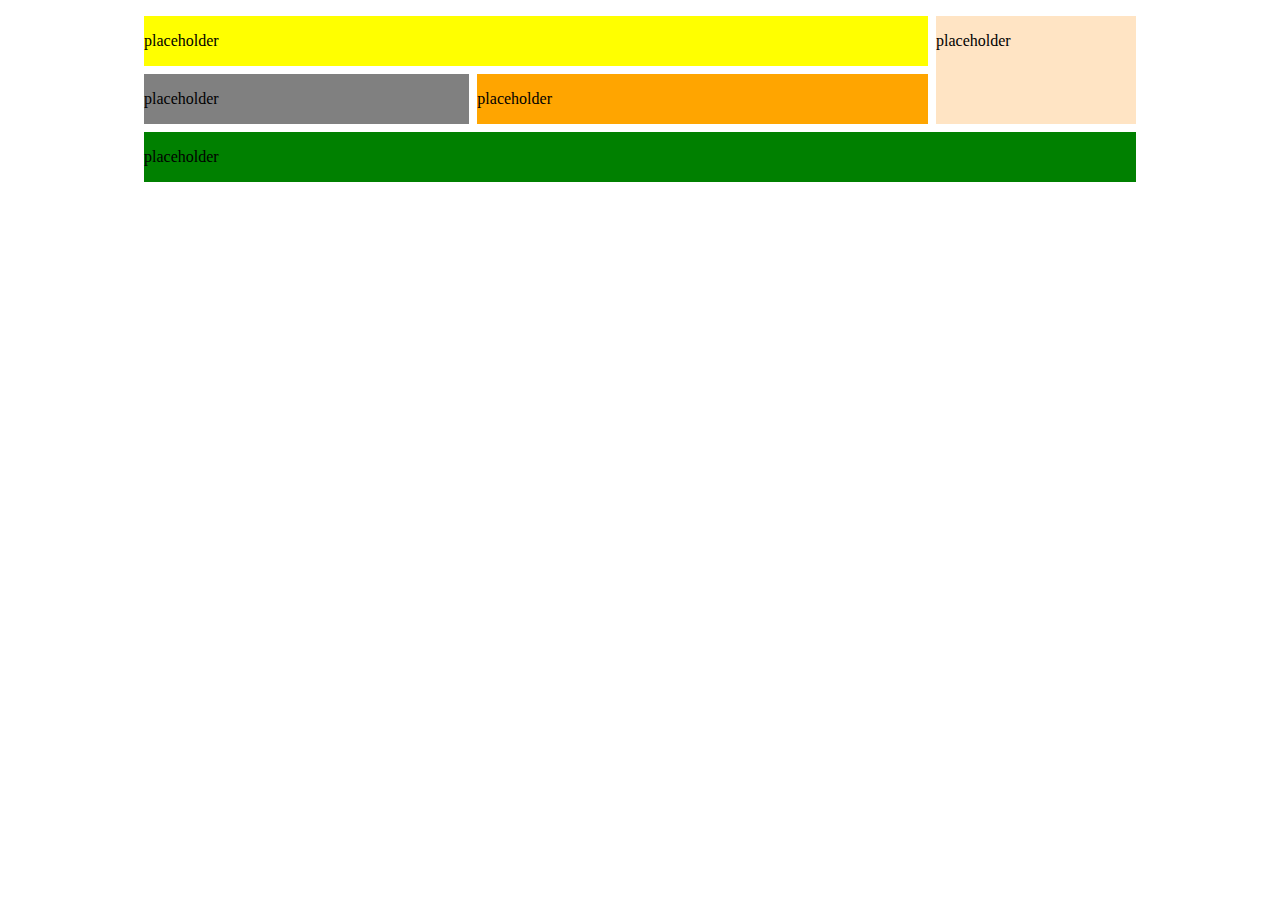
==== index.html @ f7c1da63 "Add files via upload" ====
<!DOCTYPE html>
<html lang="en">

<head>
    <meta charset="utf-8">
    <title>xxxxxxxxxxxxxxxxxxxxx</title>
    <meta name="viewport" content="width=device-width, initial-scale=1, maximum-scale=1">
	<meta name="author" content="xxxxxxxxxxxxxxxxxxxxxx">
	<meta name="description" content="xxxxxxxxxxxxxxxxxxxxxxx">
	<meta name="keywords" content="xxxxxxxxxxxxxxxxxxxxxxx">
    <link rel="stylesheet" href="styles/styles.css">
</head>

<body>
    <div class="grid-container">
        <header>
		<p>placeholder</p>
        </header>

        <nav>
		<p>placeholder</p>
        </nav>

        <main>
		<p>placeholder</p>
        </main>

        <aside>
		<p>placeholder</p>
        </aside>

        <footer>
		<p>placeholder</p>
        </footer>
    </div>

</body>

</html>
---- styles/styles.css ----
img		{ 
			max-width: 100%;
		}
		
		
		header {
            grid-area: header;
            background-color: yellow;
        }

        nav {
            grid-area: nav;
            background-color: gray;
        }

        main {
            grid-area: main;
            background-color: orange;
        }

        aside {
            grid-area: aside;
            background-color: bisque;
        }

        footer {
            grid-area: footer;
            background-color: green;
        }

        .grid-container {
            display: grid;
            grid-template-areas:
                'header header header header header aside'
                'nav nav main main main aside'
                'nav nav main main main aside'
                'nav nav main main main aside'
				'footer footer footer footer footer footer';
            grid-gap: .5em;
            padding: .5em;
			
			max-width: 62em;
			margin: auto;
        }


        ul li {
            list-style-type: none;
        }



/* Below are two arbitrary break points. Please adjust to fit your content's needs. You can have more than two breakpoints. You want your site to be usable at ALL viewport widths. */



        /*FIRST BREAK POINT === tablet  Note: This is an arbitrary break point! Change it to fit your needs. */
        @media only screen and (max-width : 900px) {
            body {
                background: blue;
            }

            .grid-container {
                display: grid;
                grid-template-areas:
                    'header header header header header header'
					'nav nav nav nav nav nav'
                    'main main main main aside aside'
                    'footer footer footer footer footer footer';
                grid-gap: .5em;
                padding: .5em;
            }

            ul li {
                display: inline-block;
            }

        }

        /*SECOND BREAK POINT === mobile  Note: This is an arbitrary break point! Change it to fit your needs. */
        @media only screen and (max-width : 600px) {

            body {
                background: fuchsia;
            }

            .grid-container {
                display: grid;
                grid-template-areas:
                    'nav nav nav nav nav nav'
                    'header header header header header header'
                    'main main main main main main'
                    'aside aside aside aside aside aside'
                    'footer footer footer footer footer footer';
                grid-gap: .5em;
                padding: .5em;
            }

            ul li {
                display: inline-block;
            }
			

        }
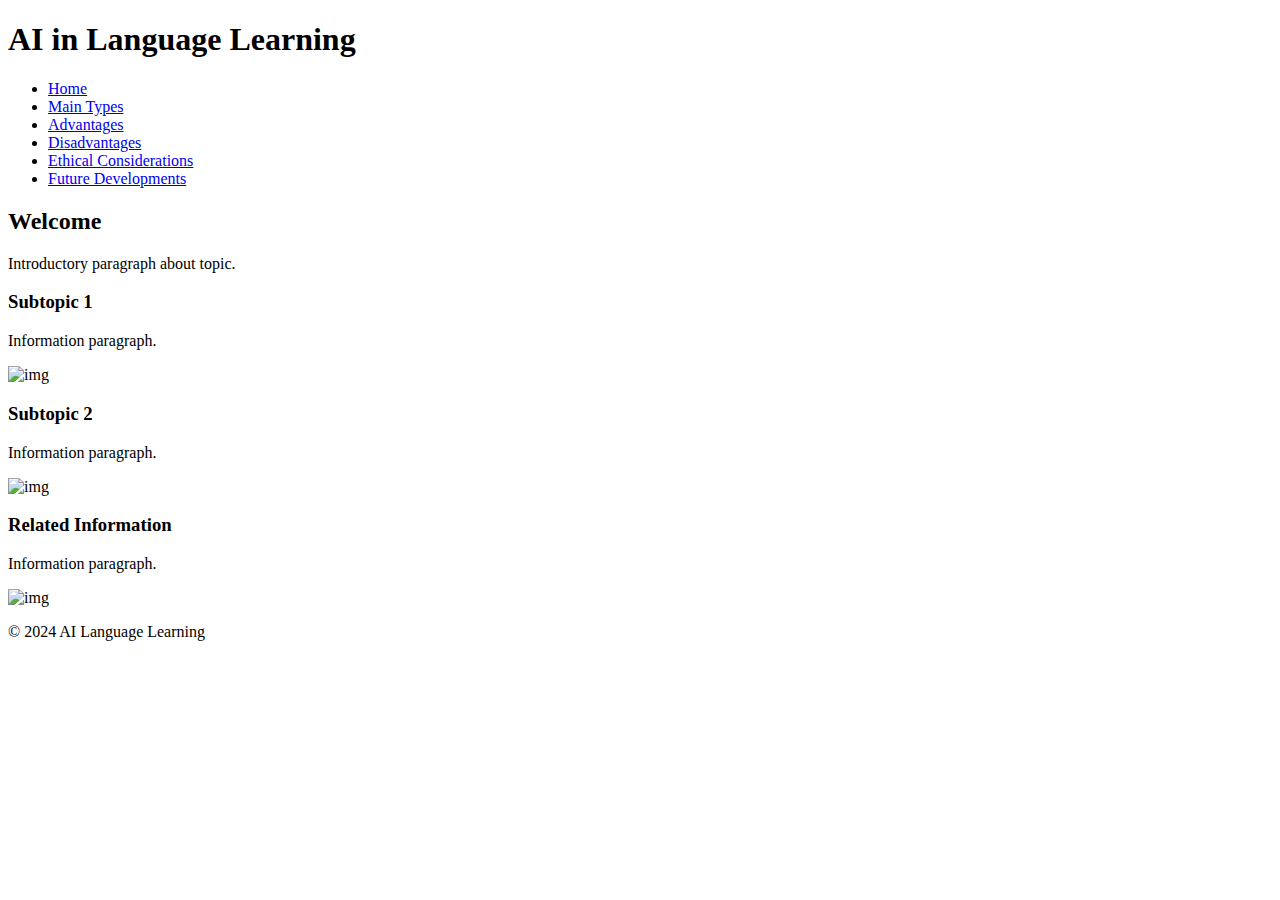
==== commit c19d3611: "Update index.html" ====
--- a/index.html
+++ b/index.html
@@ -1,39 +1,53 @@
 <!DOCTYPE html>
 <html lang="en">
+<head>
+    <meta charset="UTF-8">
+    <meta name="viewport" content="width=device-width, initial-scale=1.0">
+    <title>AI in Language Learning</title>
+    <link rel="stylesheet" href="style/main.css">
+    <script src="scripts/main.js"></script>
+</head>
+<body>
+    <header>
+        <h1>AI in Language Learning</h1>
+        <nav>
+            <ul>
+                <li><a href="index.html">Home</a></li>
+                <li><a href="types.html">Main Types</a></li>
+                <li><a href="advantages.html">Advantages</a></li>
+                <li><a href="disadvantages.html">Disadvantages</a></li>
+                <li><a href="ethics.html">Ethical Considerations</a></li>
+                <li><a href="future.html">Future Developments</a></li>
+            </ul>
+        </nav>
+    </header>
 
-<head>
-    <meta charset="utf-8">
-    <title>xxxxxxxxxxxxxxxxxxxxx</title>
-    <meta name="viewport" content="width=device-width, initial-scale=1, maximum-scale=1">
-	<meta name="author" content="xxxxxxxxxxxxxxxxxxxxxx">
-	<meta name="description" content="xxxxxxxxxxxxxxxxxxxxxxx">
-	<meta name="keywords" content="xxxxxxxxxxxxxxxxxxxxxxx">
-    <link rel="stylesheet" href="styles/styles.css">
-</head>
+    <main>
+        <section>
+            <h2>Welcome</h2>
+            <p>Introductory paragraph about topic.</p>
+            <article>
+                <h3>Subtopic 1</h3>
+                <p>Information paragraph.</p>
+                <img src="" alt="img">
+            </article>
+            <article>
+                <h3>Subtopic 2</h3>
+                <p>Information paragraph.</p>
+                <img src="" alt="img">
+            </article>
+            <!-- More articles can be added here -->
+        </section>
+        <aside>
+            <h3>Related Information</h3>
+            <p>Information paragraph.</p>
+            <img src="" alt="img">
+            <!-- More content can be added here -->
+        </aside>
+    </main>
 
-<body>
-    <div class="grid-container">
-        <header>
-		<p>placeholder</p>
-        </header>
-
-        <nav>
-		<p>placeholder</p>
-        </nav>
-
-        <main>
-		<p>placeholder</p>
-        </main>
-
-        <aside>
-		<p>placeholder</p>
-        </aside>
-
-        <footer>
-		<p>placeholder</p>
-        </footer>
-    </div>
-
+    <footer>
+        <p>&copy; 2024 AI Language Learning</p>
+    </footer>
 </body>
-
-</html>+</html>
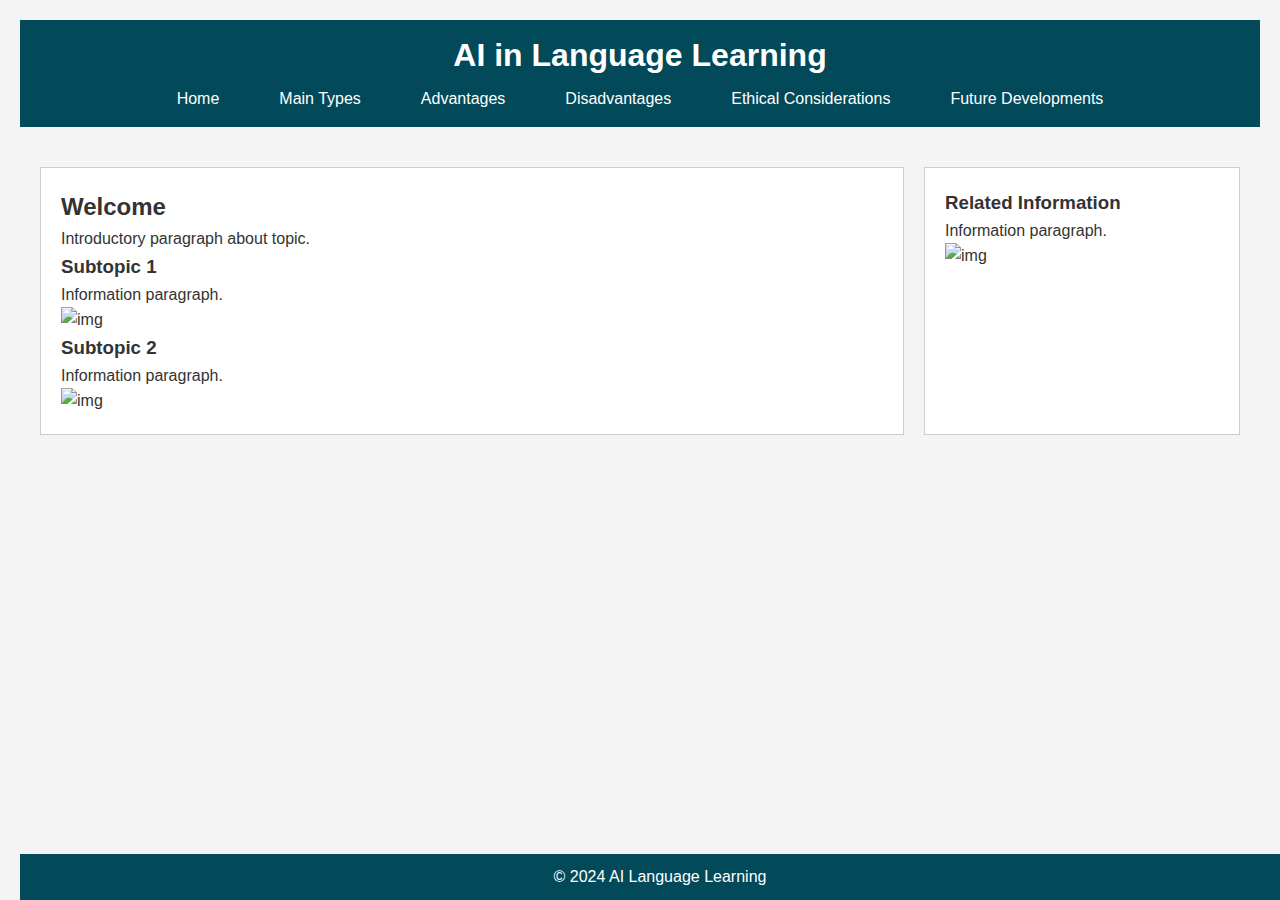
==== commit 7b34b657: "Update index.html" ====
--- a/index.html
+++ b/index.html
@@ -4,7 +4,7 @@
     <meta charset="UTF-8">
     <meta name="viewport" content="width=device-width, initial-scale=1.0">
     <title>AI in Language Learning</title>
-    <link rel="stylesheet" href="style/main.css">
+    <link rel="stylesheet" href="styles/main.css">
     <script src="scripts/main.js"></script>
 </head>
 <body>
--- a/styles/main.css
+++ b/styles/main.css
@@ -0,0 +1,108 @@
+/* Basic layout */
+body, h1, h2, h3, p, ul, li, nav, section, article, aside {
+    margin: 0;
+    padding: 0;
+    box-sizing: border-box;
+}
+
+body {
+    font-family: 'Segoe UI', Tahoma, Geneva, Verdana, sans-serif;
+    line-height: 1.6;
+    color: #333;
+    background-color: #f4f4f4;
+    padding: 20px;
+}
+
+header {
+    background: #024959; 
+    color: #ffffff;
+    padding: 10px 20px;
+    text-align: center;
+}
+
+/* Navigation menu */
+nav {
+    background: none;
+}
+
+nav ul {
+    padding: 0;
+    text-align: center;
+    display: flex;
+    justify-content: center;
+    list-style-type: none;
+}
+
+nav ul li {
+    margin: 5px 15px;
+}
+
+nav ul li a {
+    text-decoration: none;
+    color: #fff;
+    padding: 10px 15px;
+    transition: background-color 0.3s, color 0.3s;
+}
+
+nav ul li a:hover, nav ul li a:focus {
+    background-color: #f8b400; 
+    color: #024959; 
+    border-radius: 5px;
+}
+
+/* Main content and aside */
+main {
+    display: flex;
+    justify-content: space-between;
+    margin-top: 20px;
+    padding: 20px;
+}
+
+section, aside {
+    background: #ffffff;
+    padding: 20px;
+    border: 1px solid #ccc;
+}
+
+section {
+    flex: 3;
+    margin-right: 20px;
+}
+
+aside {
+    flex: 1;
+}
+
+article img, aside img {
+    max-width: 100%;
+    height: auto;
+}
+
+footer {
+    text-align: center;
+    padding: 10px 0;
+    background: #024959;
+    color: #ffffff;
+    position: fixed;
+    bottom: 0;
+    width: 100%;
+}
+
+/* Responsive design */
+@media (max-width: 768px) {
+    nav ul {
+        flex-direction: column;
+    }
+
+    nav ul li {
+        margin: 10px 0;
+    }
+
+    main {
+        flex-direction: column;
+    }
+
+    section {
+        margin-right: 0;
+    }
+}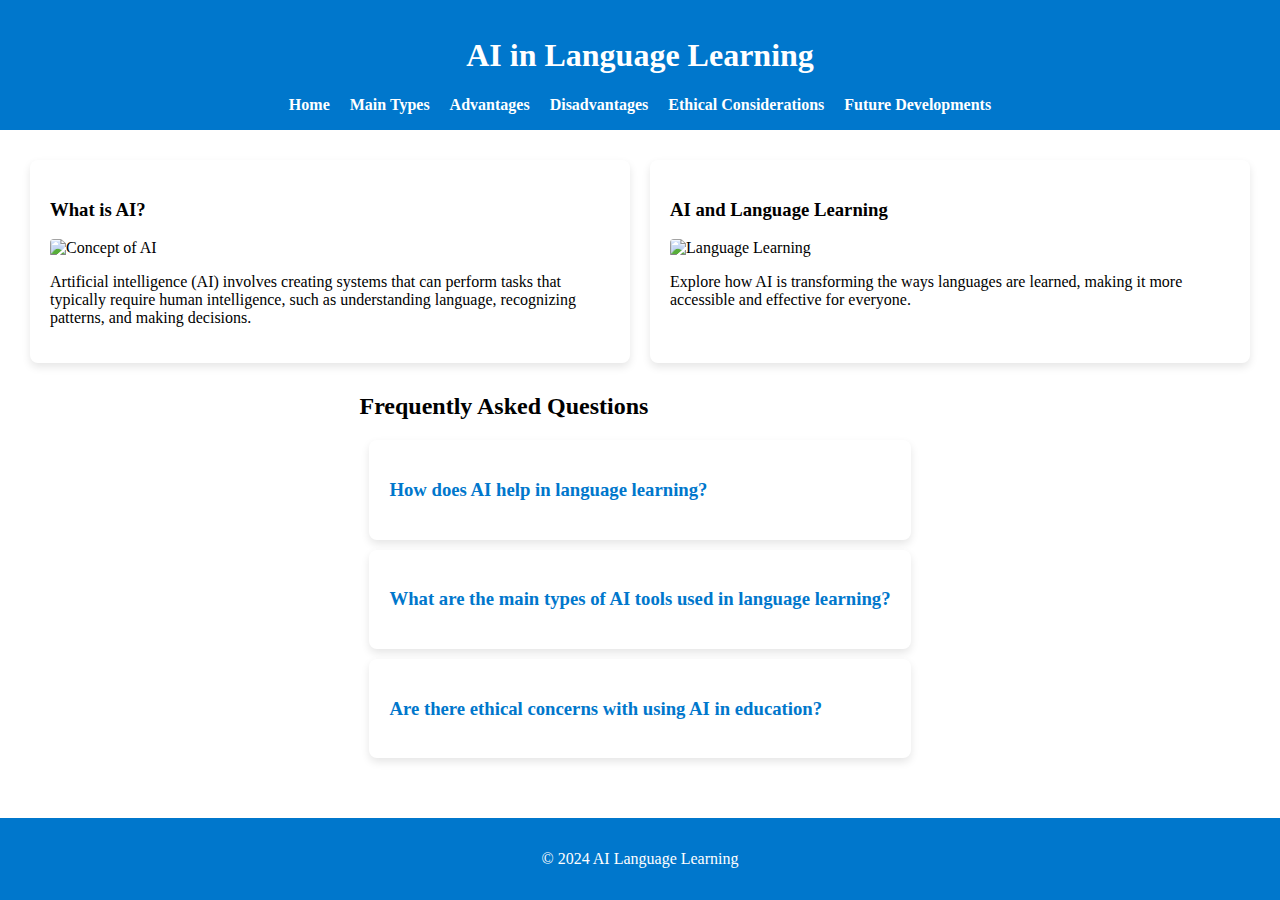
==== commit fabd72f9: "Content/design improvement" ====
--- a/index.html
+++ b/index.html
@@ -23,31 +23,47 @@
     </header>
 
     <main>
-        <section>
-            <h2>Welcome</h2>
-            <p>Introductory paragraph about topic.</p>
-            <article>
-                <h3>Subtopic 1</h3>
-                <p>Information paragraph.</p>
-                <img src="" alt="img">
-            </article>
-            <article>
-                <h3>Subtopic 2</h3>
-                <p>Information paragraph.</p>
-                <img src="" alt="img">
-            </article>
-            <!-- More articles can be added here -->
+        <article class="card">
+            <h3>What is AI?</h3>
+            <img src="assets/img/ai_concept.jpg" alt="Concept of AI">
+            <p>Artificial intelligence (AI) involves creating systems that can perform tasks that typically require human intelligence, such as understanding language, recognizing patterns, and making decisions.</p>
+        </article>
+
+        <article class="card">
+            <h3>AI and Language Learning</h3>
+            <img src="assets/img/language_learning.jpg" alt="Language Learning">
+            <p>Explore how AI is transforming the ways languages are learned, making it more accessible and effective for everyone.</p>
+        </article>
+
+        <section class="faq-section">
+            <h2>Frequently Asked Questions</h2>
+            <div class="card">
+                <h3 class="faq-header">How does AI help in language learning?</h3>
+                <div class="faq-content" style="display:none;">
+                    <p>AI can personalize learning experiences, provide immediate feedback, and create interactive and engaging educational environments that adapt to the needs of individual learners. This includes adapting educational materials to the learner's pace and style, and providing various forms of interactive content to enhance the learning experience.</p>
+                </div>
+            </div>
+
+            <div class="card">
+                <h3 class="faq-header">What are the main types of AI tools used in language learning?</h3>
+                <div class="faq-content" style="display:none;">
+                    <p>The main types include machine translation tools, language tutoring tools, and language generation tools. Each type serves different aspects of language acquisition and practice, from translating languages in real-time to providing structured lessons and feedback.</p>
+                </div>
+            </div>
+
+            <div class="card">
+                <h3 class="faq-header">Are there ethical concerns with using AI in education?</h3>
+                <div class="faq-content" style="display:none;">
+                    <p>Yes, ethical concerns include data privacy, the potential for bias in AI algorithms, the risk of widening the digital divide, and the impact on employment for educators. Ensuring transparency and fairness in AI applications is crucial to address these concerns effectively.</p>
+                </div>
+            </div>
         </section>
-        <aside>
-            <h3>Related Information</h3>
-            <p>Information paragraph.</p>
-            <img src="" alt="img">
-            <!-- More content can be added here -->
-        </aside>
     </main>
 
     <footer>
         <p>&copy; 2024 AI Language Learning</p>
     </footer>
+
+    
 </body>
 </html>
--- a/styles/main.css
+++ b/styles/main.css
@@ -1,108 +1,91 @@
-/* Basic layout */
-body, h1, h2, h3, p, ul, li, nav, section, article, aside {
+body, html {
+    height: 100%;
     margin: 0;
     padding: 0;
-    box-sizing: border-box;
+    display: flex;
+    flex-direction: column;
 }
 
-body {
-    font-family: 'Segoe UI', Tahoma, Geneva, Verdana, sans-serif;
-    line-height: 1.6;
-    color: #333;
-    background-color: #f4f4f4;
+header {
+    background-color: #0077cc;
+    color: white;
+    text-align: center;
+    padding: 1rem;
+    position: relative; 
+}
+
+nav ul {
+    list-style: none;
+    padding: 0;
+    margin: 0; 
+    display: flex; 
+    justify-content: center; 
+}
+
+nav ul li {
+    display: inline-block;
+    margin: 0 10px; 
+}
+
+nav ul li a {
+    color: white;
+    text-decoration: none;
+    font-weight: bold; 
+}
+
+footer {
+    background-color: #0077cc;
+    color: white;
+    text-align: center;
+    padding: 1rem;
+    margin-top: auto; 
+}
+
+main {
+    flex: 1;
+    display: flex;
+    flex-wrap: wrap;
+    justify-content: space-around;
+    align-content: flex-start;
     padding: 20px;
 }
 
-header {
-    background: #024959; 
-    color: #ffffff;
-    padding: 10px 20px;
-    text-align: center;
+.card {
+    background-color: white;
+    border-radius: 8px;
+    box-shadow: 0 4px 8px rgba(0,0,0,0.1);
+    margin: 10px;
+    padding: 20px;
+    flex: 1 1 calc(50% - 20px);
+    box-sizing: border-box;
+    transition: transform 0.2s;
 }
 
-/* Navigation menu */
-nav {
-    background: none;
+.card img {
+    width: 100%;
+    height: auto;
+    border-radius: 4px;
 }
 
-nav ul {
-    padding: 0;
-    text-align: center;
-    display: flex;
-    justify-content: center;
-    list-style-type: none;
+.card:hover {
+    transform: scale(1.05);
 }
 
-nav ul li {
-    margin: 5px 15px;
+.faq-header {
+    cursor: pointer;
+    color: #0077cc;
 }
 
-nav ul li a {
-    text-decoration: none;
-    color: #fff;
-    padding: 10px 15px;
-    transition: background-color 0.3s, color 0.3s;
+.faq-header:hover {
+    text-decoration: underline;
 }
 
-nav ul li a:hover, nav ul li a:focus {
-    background-color: #f8b400; 
-    color: #024959; 
-    border-radius: 5px;
-}
-
-/* Main content and aside */
-main {
-    display: flex;
-    justify-content: space-between;
-    margin-top: 20px;
-    padding: 20px;
-}
-
-section, aside {
-    background: #ffffff;
-    padding: 20px;
-    border: 1px solid #ccc;
-}
-
-section {
-    flex: 3;
-    margin-right: 20px;
-}
-
-aside {
-    flex: 1;
-}
-
-article img, aside img {
-    max-width: 100%;
-    height: auto;
-}
-
-footer {
-    text-align: center;
-    padding: 10px 0;
-    background: #024959;
-    color: #ffffff;
-    position: fixed;
-    bottom: 0;
-    width: 100%;
-}
-
-/* Responsive design */
 @media (max-width: 768px) {
     nav ul {
-        flex-direction: column;
+        flex-direction: column; 
+        align-items: center; 
     }
-
-    nav ul li {
-        margin: 10px 0;
+    .card {
+        flex: 1 1 100%; 
     }
-
-    main {
-        flex-direction: column;
-    }
-
-    section {
-        margin-right: 0;
-    }
-}+}
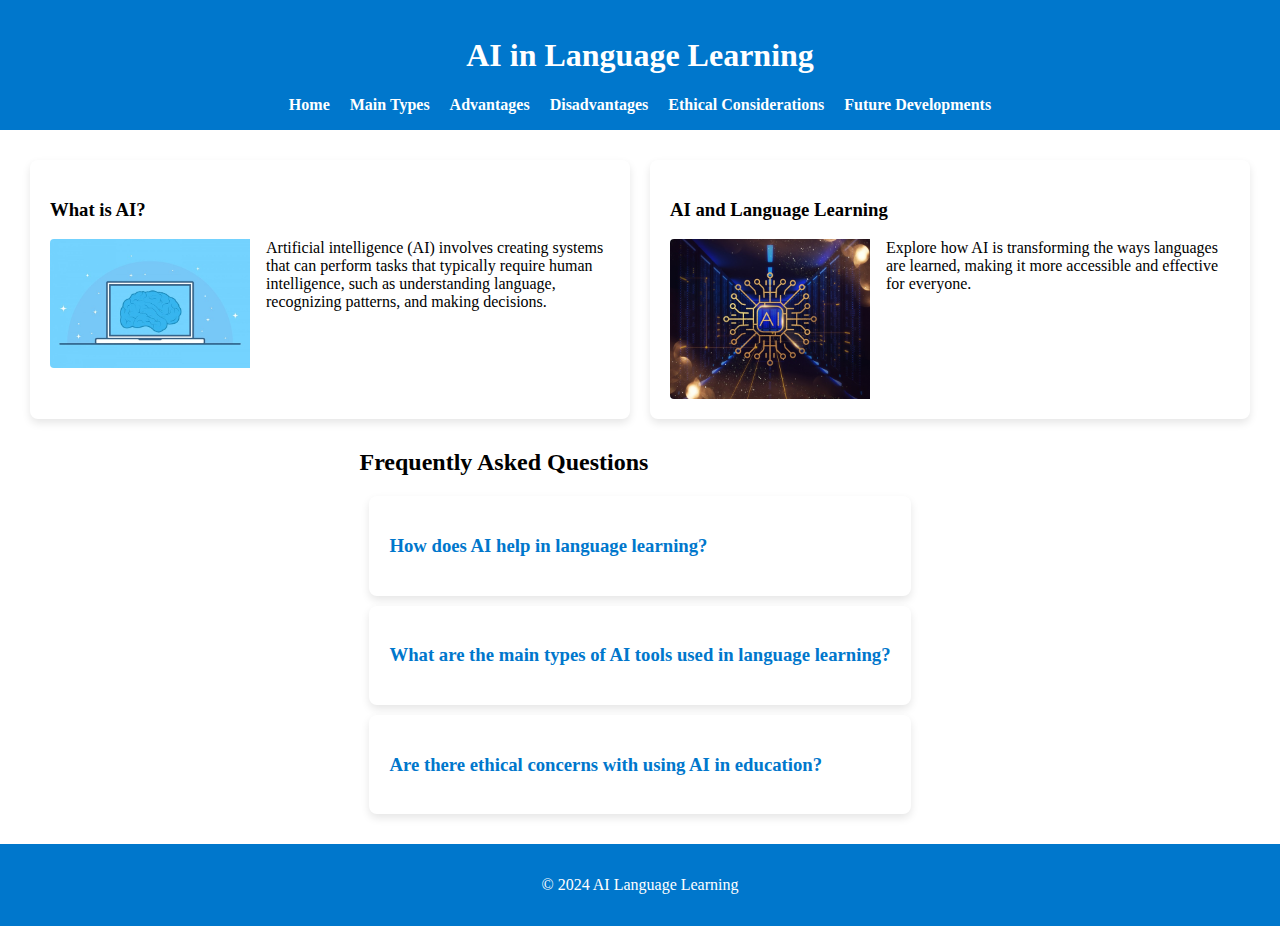
==== commit ebc2a2bb: "Add files via upload" ====
--- a/index.html
+++ b/index.html
@@ -25,13 +25,13 @@
     <main>
         <article class="card">
             <h3>What is AI?</h3>
-            <img src="assets/img/ai_concept.jpg" alt="Concept of AI">
+            <img src="images/AI.jpg" alt="Concept of AI">
             <p>Artificial intelligence (AI) involves creating systems that can perform tasks that typically require human intelligence, such as understanding language, recognizing patterns, and making decisions.</p>
         </article>
 
         <article class="card">
             <h3>AI and Language Learning</h3>
-            <img src="assets/img/language_learning.jpg" alt="Language Learning">
+            <img src="images/language_learning.jpg" alt="Language Learning">
             <p>Explore how AI is transforming the ways languages are learned, making it more accessible and effective for everyone.</p>
         </article>
 
--- a/styles/main.css
+++ b/styles/main.css
@@ -5,6 +5,8 @@
     display: flex;
     flex-direction: column;
 }
+/* WPH is adding the following style to make the images consistent in width and to bring up the text next to them */
+img {max-width: 200px; float: left; padding-right: 1em;}
 
 header {
     background-color: #0077cc;
@@ -89,3 +91,9 @@
         flex: 1 1 100%; 
     }
 }
+
+
+/* WPH is adding the following style to stop the float of the images */
+@media (max-width: 600px) {
+    img {float: none;}
+}
